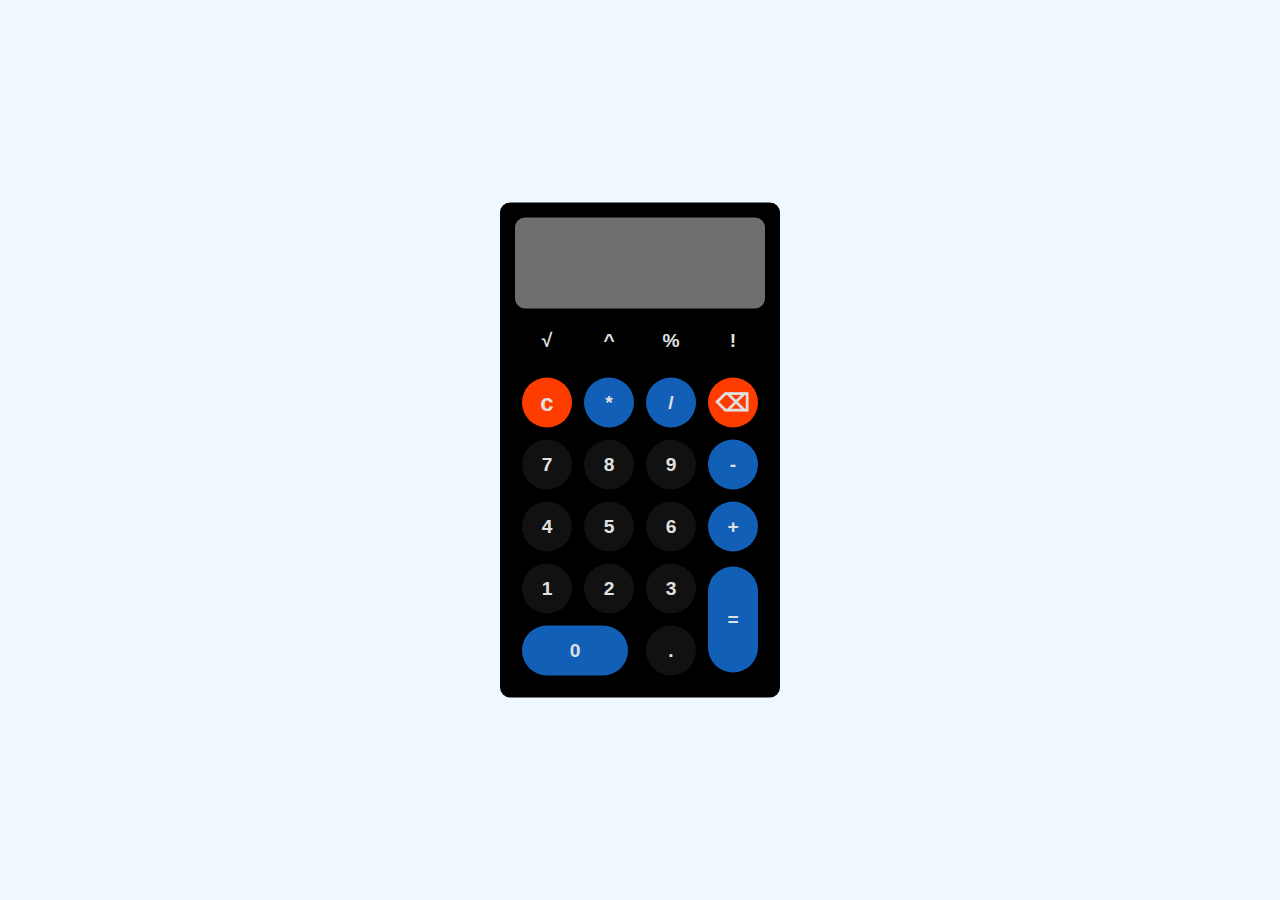
==== index.htm @ 6e2ea84f "final commit" ====
<!DOCTYPE html>
<html lang="en">
<head>
    <meta charset="UTF-8">
    <meta http-equiv="X-UA-Compatible" content="IE=edge">
    <meta name="viewport" content="width=device-width, initial-scale=1.0">
    <title>Calculadora</title>

    <link rel="stylesheet" type="text/css" href="main.css">
</head>
<body>
    <div class="background">

        <div class="calculadora">

            <p id="resultado"></p>

            <table>
                <tr>
                    <td><button class="buttona" onclick="raiz()">√</button></td>
                    <td><button class="buttona" onclick="insert('**')">^</button></td>
                    <td><button class="buttona" onclick="insert('%')">%</button></td>
                    <td><button class="buttona" onclick="fatorial()">!</button></td>
                </tr>

                <tr>
                    <td><button class="buttonc" onclick="clean()">c</button></td>
                    <td><button class="buttonb" onclick="insert('*')">*</button></td>
                    <td><button class="buttonb" onclick="insert('/')">/</button></td>
                    <td><button class="buttonc" onclick="remove()">⌫</button></td>
                </tr>

                <tr>
                    <td><button class="button" onclick="insert('7')">7</button></td>
                    <td><button class="button" onclick="insert('8')">8</button></td>
                    <td><button class="button" onclick="insert('9')">9</button></td>
                    <td><button class="buttonb"onclick="insert('-')">-</button></td>
                </tr>

                <tr>
                    <td><button class="button" onclick="insert('4')">4</button></td>
                    <td><button class="button" onclick="insert('5')">5</button></td>
                    <td><button class="button" onclick="insert('6')">6</button></td>
                    <td><button class="buttonb" onclick="insert('+')">+</button></td>
                </tr>

                <tr>
                    <td><button class="button" onclick="insert('1')">1</button></td>
                    <td><button class="button" onclick="insert('2')">2</button></td>
                    <td><button class="button" onclick="insert('3')">3</button></td>
                    <td rowspan="2"><button class="buttonb" style="height: 106px;" onclick="calculate()">=</button></td>
                </tr>                
                
                <tr>
                    <td colspan="2"><button class="buttonb" style="width: 106px;" onclick="insert('0')">0</button></td>
                    <td><button class="button" onclick="insert('.')">.</button></td>
                </tr>

            </table>

        </div>

    </div>

    <script>

        function insert (num) {
            let numero = document.getElementById('resultado').innerHTML;
            document.getElementById('resultado').innerHTML = numero + num
        };

        function clean() {
            document.getElementById('resultado').innerHTML = '';
        };

        function remove() {
            let resultado = document.getElementById('resultado').innerHTML;
            document.getElementById('resultado').innerHTML = resultado.substring(0, resultado.length - 1);
        };

        function calculate() {
            let resultado = document.getElementById('resultado').innerHTML;

            if (resultado) {
                document.getElementById('resultado').innerHTML = eval(resultado);
            }
        };

        function fatorial() {
            let resultado = document.getElementById('resultado').innerHTML;
            let fatorial = resultado;

            for (let i = resultado - 1; i > 0; i--) {
                fatorial *= i
            }

            document.getElementById('resultado').innerHTML = fatorial
        };

        function raiz() {
            let resultado = document.getElementById('resultado').innerHTML;

            document.getElementById('resultado').innerHTML = Math.sqrt(resultado)
        }
        

    </script>
</body>
</html>
---- main.css ----
* {
    margin: 0;
    padding: 0;
}

.background {
    background-color: aliceblue;
    color: rgb(12, 12, 12);
    height: 100vh;
    font-family: Arial, Helvetica, sans-serif;
}

.calculadora{
    position: absolute;
    background-color: black;
    top: 50%;
    left: 50%;
    transform: translate(-50%, -50%);
    border-radius: 10px;
    padding: 15px;
}

.button{
    width: 50px;
    height: 50px;
    cursor: pointer;
    background-color: rgb(17, 17, 17);
    border: 0px;
    color: rgb(224, 224, 224);
    font-size: larger;
    font-weight: bolder;
    border-radius: 25px;
    margin: 5px;
}

.buttona{
    width: 50px;
    height: 50px;
    cursor: pointer;
    background-color: black;
    border: 0px;
    color: rgb(224, 224, 224);
    font-size: larger;
    font-weight: bolder;
    border-radius: 25px;
    margin: 5px;
}

.buttonb{
    width: 50px;
    height: 50px;
    cursor: pointer;
    background-color: rgb(18, 95, 184);
    border: 0px;
    color: rgb(224, 224, 224);
    font-size: larger;
    font-weight: bolder;
    border-radius: 25px;
    margin: 5px;
}

.buttonc{
    width: 50px;
    height: 50px;
    cursor: pointer;
    background-color: rgb(255, 60, 0);
    border: 0px;
    color: rgb(224, 224, 224);
    font-size: 24px;
    font-weight: bolder;
    border-radius: 25px;
    margin: 5px;
}

.button:hover{
    background-color: rgb(41, 41, 41);
}

.buttona:hover{
    background-color: rgb(41, 41, 41);
}

.buttonb:hover{
    background-color: rgb(21, 124, 241);
}

.buttonc:hover{
    background-color: rgb(255, 123, 0);
}

#resultado{
    background-color: rgb(110, 110, 110);
    width: 100%;
    height: 72px;
    border-radius: 10px;
    color: rgb(255, 255, 255);
    font-size: 36px;
    text-align: center;
    padding-top: 19px;
}
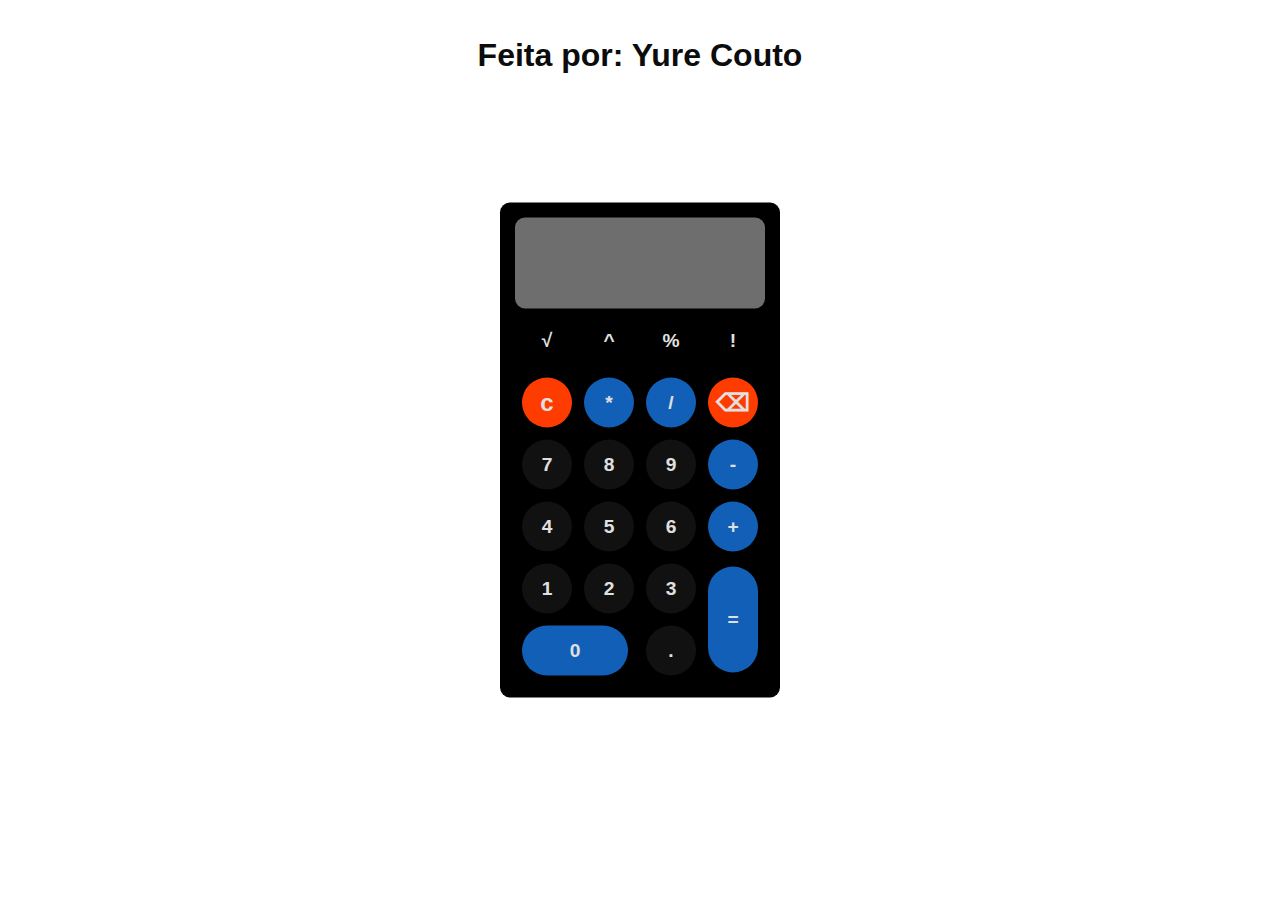
==== commit 05272977: "html changes" ====
--- a/index.htm
+++ b/index.htm
@@ -11,8 +11,10 @@
 <body>
     <div class="background">
 
+        <h1 class="title">Feita por: Yure Couto</h1>
+
         <div class="calculadora">
-
+            
             <p id="resultado"></p>
 
             <table>
--- a/main.css
+++ b/main.css
@@ -4,10 +4,17 @@
 }
 
 .background {
-    background-color: aliceblue;
+    background-color: white;
     color: rgb(12, 12, 12);
     height: 100vh;
     font-family: Arial, Helvetica, sans-serif;
+}
+
+.title{
+    position: absolute;
+
+    left: 50%;
+    transform: translate(-50%, 100%);
 }
 
 .calculadora{
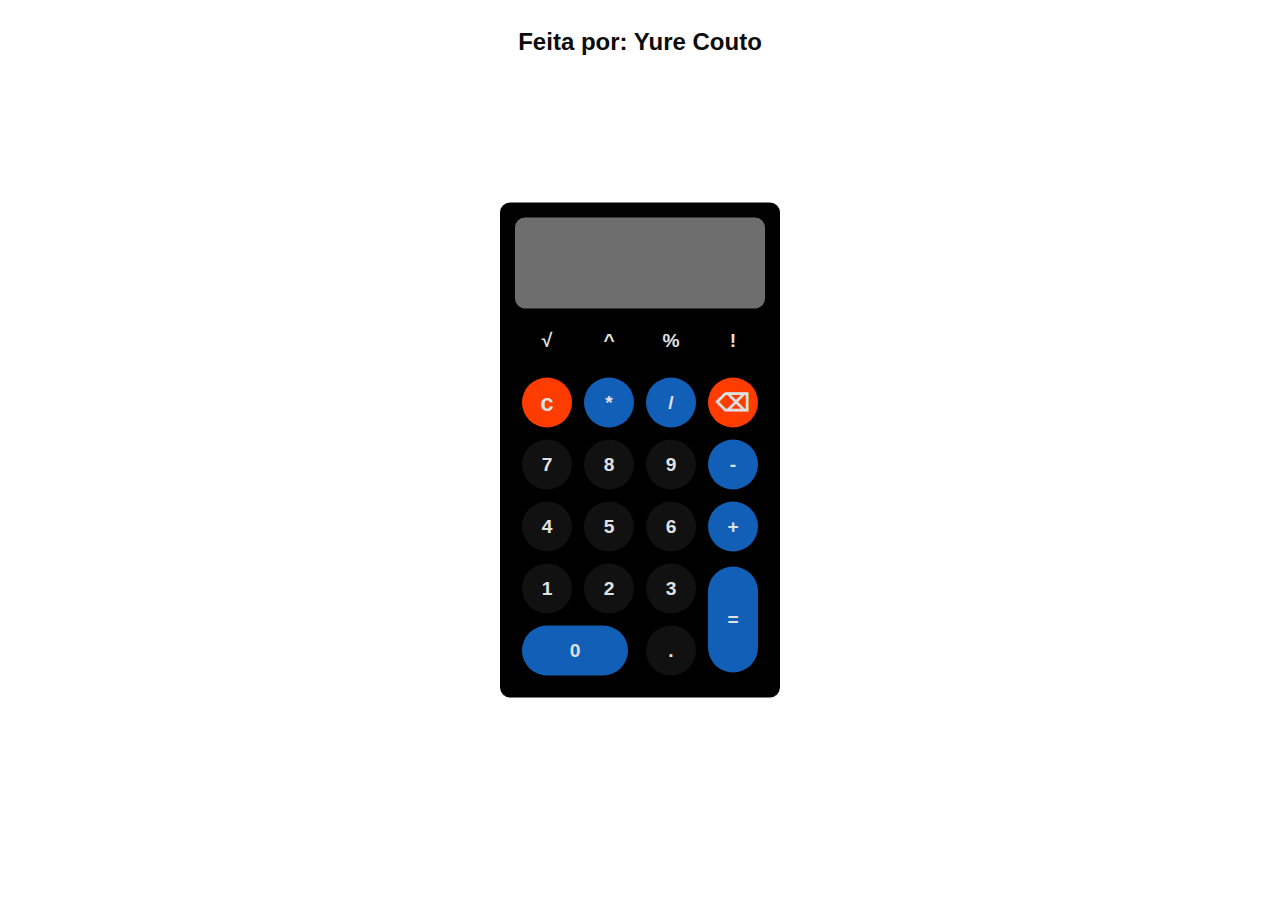
==== commit 1efd8e86: "final commit" ====
--- a/index.htm
+++ b/index.htm
@@ -11,7 +11,7 @@
 <body>
     <div class="background">
 
-        <h1 class="title">Feita por: Yure Couto</h1>
+        <h2 class="title">Feita por: Yure Couto</h2>
 
         <div class="calculadora">
             
--- a/main.css
+++ b/main.css
@@ -12,7 +12,6 @@
 
 .title{
     position: absolute;
-
     left: 50%;
     transform: translate(-50%, 100%);
 }
